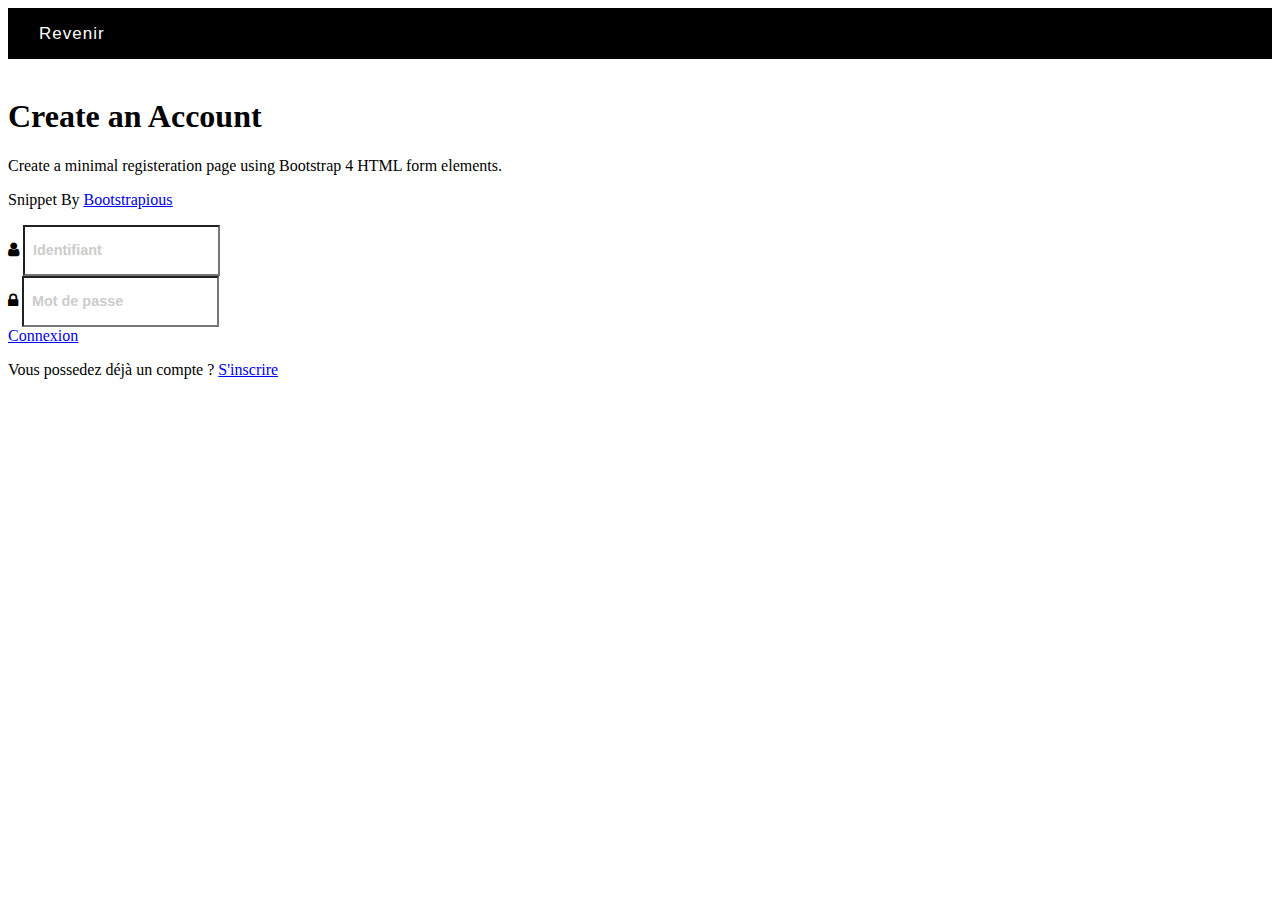
==== connexion.html @ 9f296bbe "First Push" ====
<!DOCTYPE html>
<html lang="fr">
	<head>
		<!-- Required meta tags -->
		<meta charset="utf-8" />
		<meta name="viewport" content="width=device-width, initial-scale=1" />

		<!-- Bootstrap CSS -->
		<link rel="stylesheet" href="./scss/bootstrap.min.css" />
		<!-- Fontawesome CSS -->
		<link rel="stylesheet" href="./css/font-awesome.min.css" />
		<!-- Style CSS -->
		<link rel="stylesheet" href="./css/style_inscription.css" />

		<title>OnzeProd</title>
	</head>

	<body class="bg-dark">
		<!-- Navbar-->
		<header class="header">
			<nav class="navbar navbar-expand-lg navbar-dark py-3">
				<div class="container">
					<!-- Navbar Brand -->
					<a
						href="./index.html"
						class="btn-hover-effect btn-hover-effect--effect-5 fw-bold border border-2 border-danger"
						title="Revenir"
						>Revenir</a
					>
				</div>
			</nav>
		</header>

		<div class="container">
			<div class="row py-5 mt-4 align-items-center">
				<!-- For Demo Purpose -->
				<div class="col-md-5 pe-lg-5 mb-5 mb-md-0">
					<img
						src="https://res.cloudinary.com/mhmd/image/upload/v1569543678/form_d9sh6m.svg"
						alt=""
						class="img-fluid mb-3 d-none d-md-block"
					/>
					<h1>Create an Account</h1>
					<p class="fst-italic text-muted mb-0">
						Create a minimal registeration page using Bootstrap 4
						HTML form elements.
					</p>
					<p class="fst-italic text-muted">
						Snippet By
						<a href="https://bootstrapious.com" class="text-muted">
							<u>Bootstrapious</u></a
						>
					</p>
				</div>

				<!-- Connexion Form -->
				<div class="col-md-6 col-lg-5 ms-auto">
					<form action="#">
						<div class="container-fluid">
							<div class="row">
								<!-- identifiant -->
								<div class="input-group col-lg-12 mb-4">
									<span
										class="input-group-text bg-white px-4 border-md border-end-0"
									>
										<i class="fa fa-user text-muted"></i>
									</span>

									<input
										id="identifiant"
										type="text"
										name="identifiant"
										placeholder="Identifiant"
										class="form-control bg-white border-start-0 border-md"
									/>
								</div>

								<!-- Password -->
								<div class="input-group col-lg-6 mb-4">
									<span
										class="input-group-text bg-white px-4 border-md border-end-0"
									>
										<i class="fa fa-lock text-muted"></i>
									</span>
									<input
										id="password"
										type="password"
										name="password"
										placeholder="Mot de passe"
										class="form-control bg-white border-start-0 border-md"
									/>
								</div>

								<!-- Submit Button -->
								<div
									class="form-group col-lg-8 mt-3 mx-auto mb-0"
								>
									<a
										href="#"
										class="btn btn-danger w-100 py-2 mb-2"
									>
										<span class="fw-bold">Connexion</span>
									</a>
								</div>

								<!-- Already Registered -->
								<div class="text-center w-100">
									<p class="text-muted fw-bold">
										Vous possedez déjà un compte ?
										<a
											href="./inscription.html"
											class="text-danger ms-2"
											>S'inscrire</a
										>
									</p>
								</div>
							</div>
						</div>
					</form>
				</div>
			</div>
		</div>

		<!-- JavaScript -->
		<!-- JQuerry -->
		<script src="./js/jquery-3.6.0.min.js"></script>
		<!-- Bootstrap Bundle with Popper -->
		<script src="./js/bootstrap.bundle.min.js"></script>
		<!-- Mes scripts -->
		<script>
			// For Demo Purpose [Changing input group text on focus]
			$(function () {
				$("input, select").on("focus", function () {
					$(this).parent().children().css("border-color", "#80bdff");
				});
				$("input, select").on("blur", function () {
					$(this).parent().children().css("border-color", "#ced4da");
				});
			});
		</script>
	</body>
</html>
---- css/style_inscription.css ----
/*
*
* ==========================================
* CUSTOM UTIL CLASSES
* ==========================================
*
*/

.border-md {
	border-width: 2px;
}

.btn-facebook {
	background: #405d9d;
	border: none;
}

.btn-facebook:hover,
.btn-facebook:focus {
	background: #314879;
}

.btn-twitter {
	background: #42aeec;
	border: none;
}

.btn-twitter:hover,
.btn-twitter:focus {
	background: #1799e4;
}

/*
*
* ==========================================
* FOR DEMO PURPOSES
* ==========================================
*
*/

body {
	min-height: 100vh;
}

.form-control:not(select) {
	padding: 1rem 0.5rem;
}

select.form-control {
	height: 60px;
	padding-left: 0.5rem;
}

.form-control::placeholder {
	color: #ccc;
	font-weight: bold;
	font-size: 0.9rem;
}
.form-control:focus {
	box-shadow: none;
}

/*
*
* ==========================================
* Boutton retour
* ==========================================
*
*/

.btn-hover-effect {
	display: flex;
	font-family: Arial;
	font-size: 17px;
	background-color: black;
	color: #fff;
	letter-spacing: 1px;
	line-height: 1;
}

/* effects styles !!!YOU NEED THEM */
/* don't forget to add your own background-color and text color */
.btn-hover-effect {
	transition-property: all;
	transition-duration: 0.2s;
	transition-timing-function: linear;
	transition-delay: 0s;
	position: relative;
	display: flex;
	align-items: center;
	padding: 17px 31px;
	transform: translateZ(0);
	text-decoration: none;
	overflow: hidden;
}

/* effect #5 */
.btn-hover-effect--effect-5 {
	/* overlay styles */
	/* icon styles */
}
.btn-hover-effect--effect-5:before {
	position: absolute;
	top: 50%;
	left: 50%;
	transition-property: transform;
	transition-duration: 0.2s;
	transition-timing-function: linear;
	transition-delay: 0s;
	display: block;
	width: 300px;
	height: 300px;
	content: "";
	transform: translate(-50%, -50%) scale(0);
	transform-origin: center center;
	background-color: rgba(255, 255, 255, 0.15);
	border-radius: 50%;
	z-index: -1;
}
.btn-hover-effect--effect-5:after {
	position: absolute;
	top: 50%;
	left: 50%;
	transition: transform 0.2s linear 0.2s, opacity 0.2s linear 0.2s;
	display: flex;
	align-items: center;
	justify-content: center;
	width: 300px;
	height: 300px;
	content: "\f177";
	font-family: "FontAwesome";
	font-size: 30px;
	font-weight: 900;
	line-height: inherit;
	color: transparent;
	transform: translate(-50%, -50%) scale(0);
	transform-origin: center center;
	background-color: #c0392b;
	border-radius: 50%;
	opacity: 0;
	z-index: -1;
}
.btn-hover-effect--effect-5:hover {
	color: transparent;
}
.btn-hover-effect--effect-5:hover:before {
	transition-duration: 0.15s;
	transform: translate(-50%, -50%) scale(1);
	opacity: 1;
}
.btn-hover-effect--effect-5:hover:after {
	transition-duration: 0.15s;
	transform: translate(-50%, -50%) scale(1);
	opacity: 1;
	color: white;
}
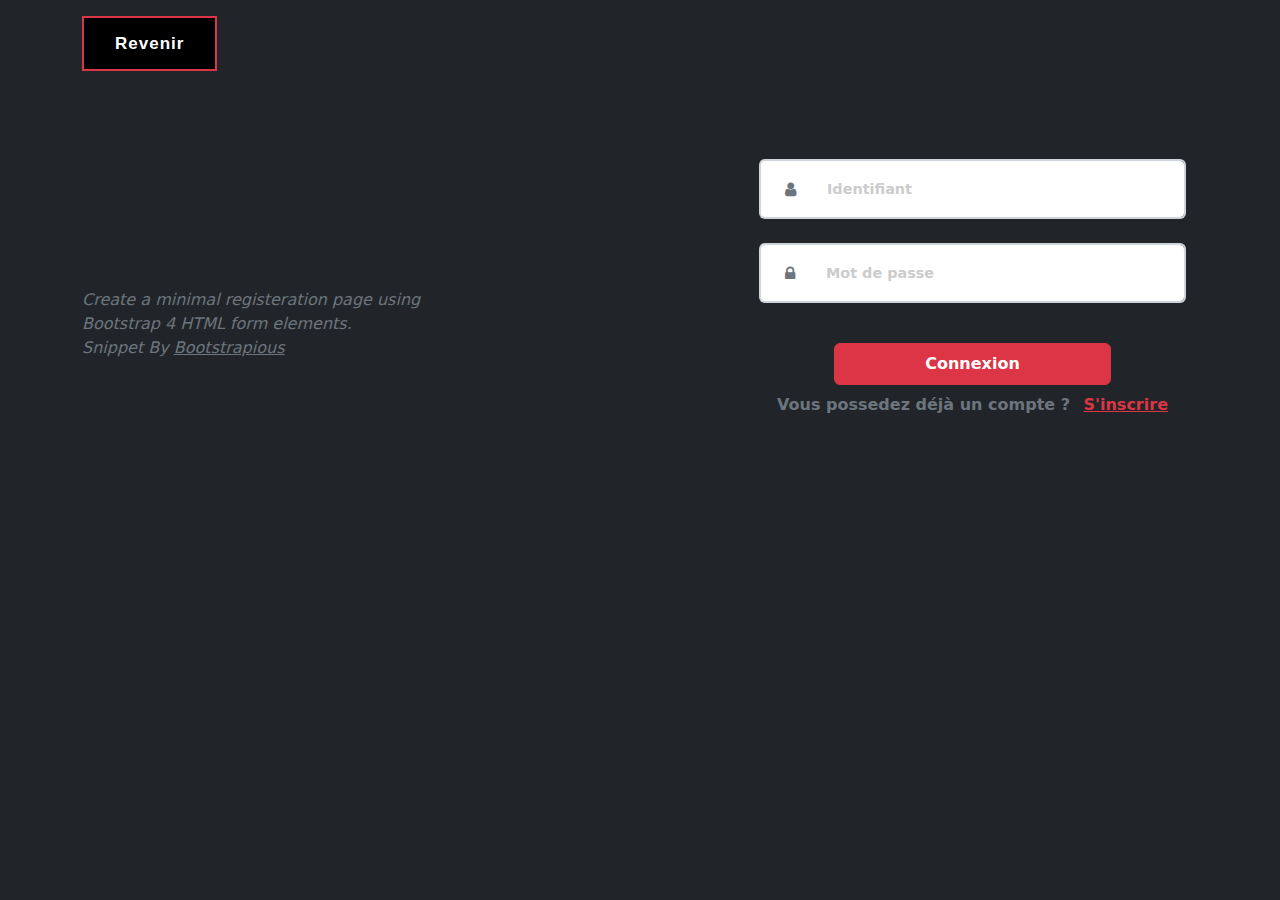
==== commit a9834bf6: "Correction Bootstrap" ====
--- a/connexion.html
+++ b/connexion.html
@@ -1,142 +1,135 @@
 <!DOCTYPE html>
 <html lang="fr">
-	<head>
-		<!-- Required meta tags -->
-		<meta charset="utf-8" />
-		<meta name="viewport" content="width=device-width, initial-scale=1" />
+  <head>
+    <!-- Required meta tags -->
+    <meta charset="utf-8" />
+    <meta name="viewport" content="width=device-width, initial-scale=1" />
 
-		<!-- Bootstrap CSS -->
-		<link rel="stylesheet" href="./scss/bootstrap.min.css" />
-		<!-- Fontawesome CSS -->
-		<link rel="stylesheet" href="./css/font-awesome.min.css" />
-		<!-- Style CSS -->
-		<link rel="stylesheet" href="./css/style_inscription.css" />
+    <!-- Bootstrap CSS -->
+    <link rel="stylesheet" href="./css/bootstrap.min.css" />
+    <!-- Fontawesome CSS -->
+    <link rel="stylesheet" href="./css/font-awesome.min.css" />
+    <!-- Style CSS -->
+    <link rel="stylesheet" href="./css/style_inscription.css" />
 
-		<title>OnzeProd</title>
-	</head>
+    <title>OnzeProd</title>
+  </head>
 
-	<body class="bg-dark">
-		<!-- Navbar-->
-		<header class="header">
-			<nav class="navbar navbar-expand-lg navbar-dark py-3">
-				<div class="container">
-					<!-- Navbar Brand -->
-					<a
-						href="./index.html"
-						class="btn-hover-effect btn-hover-effect--effect-5 fw-bold border border-2 border-danger"
-						title="Revenir"
-						>Revenir</a
-					>
-				</div>
-			</nav>
-		</header>
+  <body class="bg-dark">
+    <!-- Navbar-->
+    <header class="header">
+      <nav class="navbar navbar-expand-lg navbar-dark py-3">
+        <div class="container">
+          <!-- Navbar Brand -->
+          <a
+            href="./index.html"
+            class="btn-hover-effect btn-hover-effect--effect-5 fw-bold border border-2 border-danger"
+            title="Revenir"
+            >Revenir</a
+          >
+        </div>
+      </nav>
+    </header>
 
-		<div class="container">
-			<div class="row py-5 mt-4 align-items-center">
-				<!-- For Demo Purpose -->
-				<div class="col-md-5 pe-lg-5 mb-5 mb-md-0">
-					<img
-						src="https://res.cloudinary.com/mhmd/image/upload/v1569543678/form_d9sh6m.svg"
-						alt=""
-						class="img-fluid mb-3 d-none d-md-block"
-					/>
-					<h1>Create an Account</h1>
-					<p class="fst-italic text-muted mb-0">
-						Create a minimal registeration page using Bootstrap 4
-						HTML form elements.
-					</p>
-					<p class="fst-italic text-muted">
-						Snippet By
-						<a href="https://bootstrapious.com" class="text-muted">
-							<u>Bootstrapious</u></a
-						>
-					</p>
-				</div>
+    <div class="container">
+      <div class="row py-5 mt-4 align-items-center">
+        <!-- For Demo Purpose -->
+        <div class="col-md-5 pe-lg-5 mb-5 mb-md-0">
+          <img
+            src="https://res.cloudinary.com/mhmd/image/upload/v1569543678/form_d9sh6m.svg"
+            alt=""
+            class="img-fluid mb-3 d-none d-md-block"
+          />
+          <h1>Create an Account</h1>
+          <p class="fst-italic text-muted mb-0">
+            Create a minimal registeration page using Bootstrap 4 HTML form
+            elements.
+          </p>
+          <p class="fst-italic text-muted">
+            Snippet By
+            <a href="https://bootstrapious.com" class="text-muted">
+              <u>Bootstrapious</u></a
+            >
+          </p>
+        </div>
 
-				<!-- Connexion Form -->
-				<div class="col-md-6 col-lg-5 ms-auto">
-					<form action="#">
-						<div class="container-fluid">
-							<div class="row">
-								<!-- identifiant -->
-								<div class="input-group col-lg-12 mb-4">
-									<span
-										class="input-group-text bg-white px-4 border-md border-end-0"
-									>
-										<i class="fa fa-user text-muted"></i>
-									</span>
+        <!-- Connexion Form -->
+        <div class="col-md-6 col-lg-5 ms-auto">
+          <form action="#">
+            <div class="container-fluid">
+              <div class="row">
+                <!-- identifiant -->
+                <div class="input-group col-lg-12 mb-4">
+                  <span
+                    class="input-group-text bg-white px-4 border-md border-end-0"
+                  >
+                    <i class="fa fa-user text-muted"></i>
+                  </span>
 
-									<input
-										id="identifiant"
-										type="text"
-										name="identifiant"
-										placeholder="Identifiant"
-										class="form-control bg-white border-start-0 border-md"
-									/>
-								</div>
+                  <input
+                    id="identifiant"
+                    type="text"
+                    name="identifiant"
+                    placeholder="Identifiant"
+                    class="form-control bg-white border-start-0 border-md"
+                  />
+                </div>
 
-								<!-- Password -->
-								<div class="input-group col-lg-6 mb-4">
-									<span
-										class="input-group-text bg-white px-4 border-md border-end-0"
-									>
-										<i class="fa fa-lock text-muted"></i>
-									</span>
-									<input
-										id="password"
-										type="password"
-										name="password"
-										placeholder="Mot de passe"
-										class="form-control bg-white border-start-0 border-md"
-									/>
-								</div>
+                <!-- Password -->
+                <div class="input-group col-lg-6 mb-4">
+                  <span
+                    class="input-group-text bg-white px-4 border-md border-end-0"
+                  >
+                    <i class="fa fa-lock text-muted"></i>
+                  </span>
+                  <input
+                    id="password"
+                    type="password"
+                    name="password"
+                    placeholder="Mot de passe"
+                    class="form-control bg-white border-start-0 border-md"
+                  />
+                </div>
 
-								<!-- Submit Button -->
-								<div
-									class="form-group col-lg-8 mt-3 mx-auto mb-0"
-								>
-									<a
-										href="#"
-										class="btn btn-danger w-100 py-2 mb-2"
-									>
-										<span class="fw-bold">Connexion</span>
-									</a>
-								</div>
+                <!-- Submit Button -->
+                <div class="form-group col-lg-8 mt-3 mx-auto mb-0">
+                  <a href="#" class="btn btn-danger w-100 py-2 mb-2">
+                    <span class="fw-bold">Connexion</span>
+                  </a>
+                </div>
 
-								<!-- Already Registered -->
-								<div class="text-center w-100">
-									<p class="text-muted fw-bold">
-										Vous possedez déjà un compte ?
-										<a
-											href="./inscription.html"
-											class="text-danger ms-2"
-											>S'inscrire</a
-										>
-									</p>
-								</div>
-							</div>
-						</div>
-					</form>
-				</div>
-			</div>
-		</div>
+                <!-- Already Registered -->
+                <div class="text-center w-100">
+                  <p class="text-muted fw-bold">
+                    Vous possedez déjà un compte ?
+                    <a href="./inscription.html" class="text-danger ms-2"
+                      >S'inscrire</a
+                    >
+                  </p>
+                </div>
+              </div>
+            </div>
+          </form>
+        </div>
+      </div>
+    </div>
 
-		<!-- JavaScript -->
-		<!-- JQuerry -->
-		<script src="./js/jquery-3.6.0.min.js"></script>
-		<!-- Bootstrap Bundle with Popper -->
-		<script src="./js/bootstrap.bundle.min.js"></script>
-		<!-- Mes scripts -->
-		<script>
-			// For Demo Purpose [Changing input group text on focus]
-			$(function () {
-				$("input, select").on("focus", function () {
-					$(this).parent().children().css("border-color", "#80bdff");
-				});
-				$("input, select").on("blur", function () {
-					$(this).parent().children().css("border-color", "#ced4da");
-				});
-			});
-		</script>
-	</body>
+    <!-- JavaScript -->
+    <!-- JQuerry -->
+    <script src="./js/jquery-3.6.0.min.js"></script>
+    <!-- Bootstrap Bundle with Popper -->
+    <script src="./js/bootstrap.bundle.min.js"></script>
+    <!-- Mes scripts -->
+    <script>
+      // For Demo Purpose [Changing input group text on focus]
+      $(function () {
+        $("input, select").on("focus", function () {
+          $(this).parent().children().css("border-color", "#80bdff");
+        });
+        $("input, select").on("blur", function () {
+          $(this).parent().children().css("border-color", "#ced4da");
+        });
+      });
+    </script>
+  </body>
 </html>
